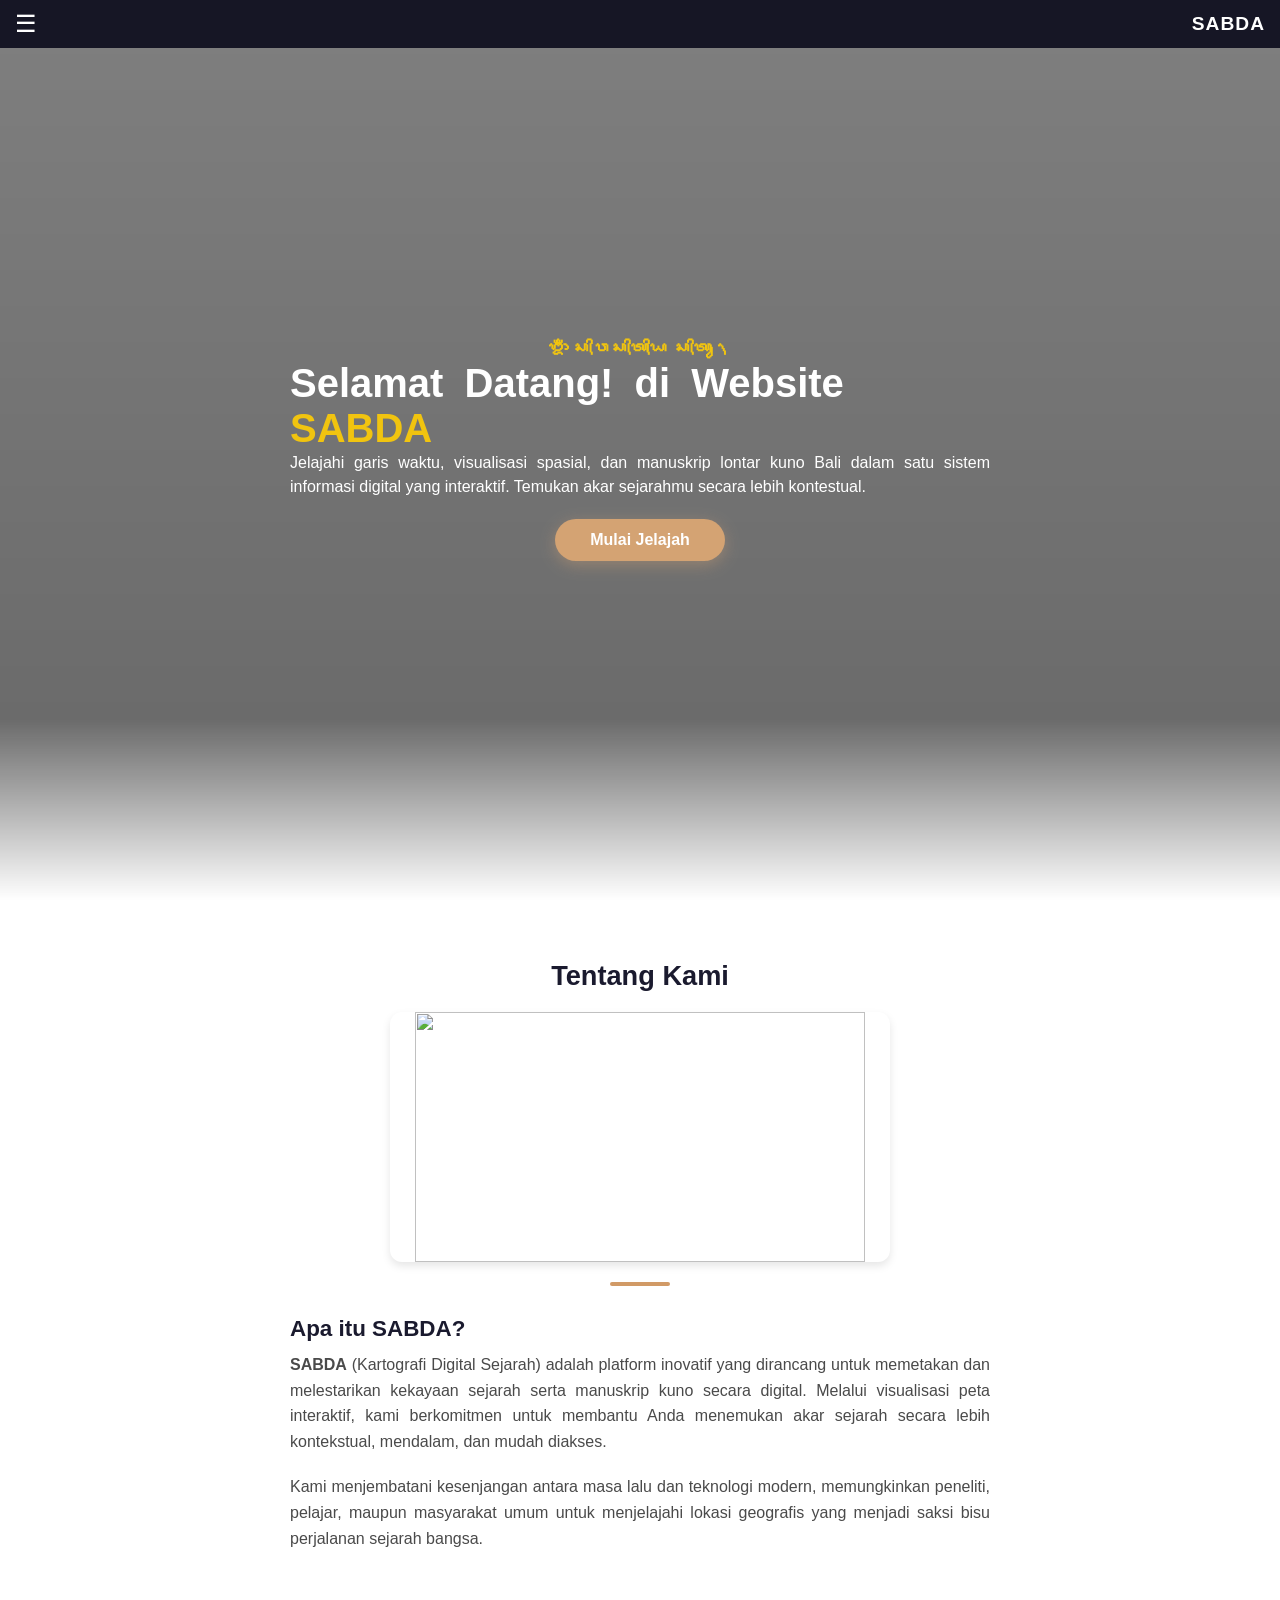
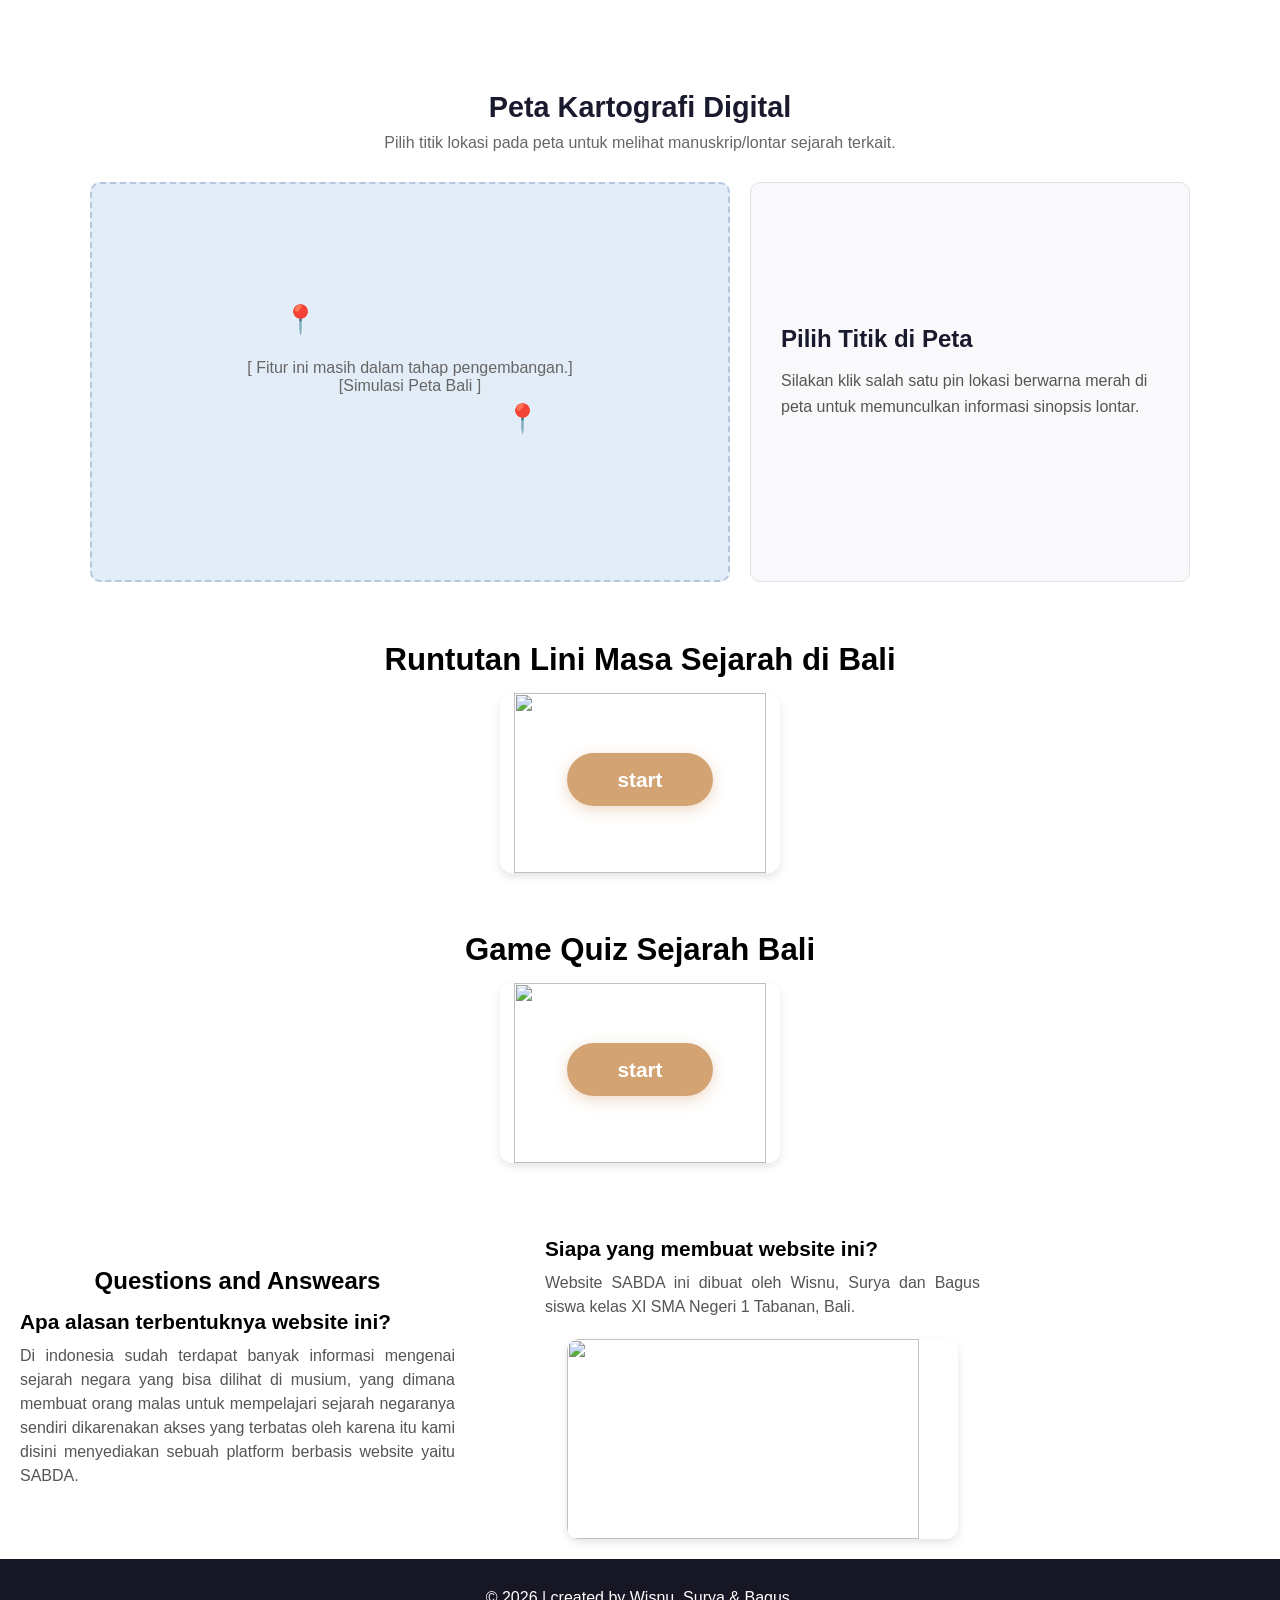
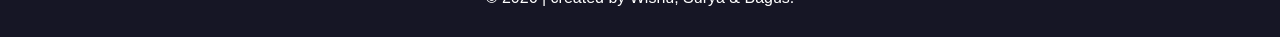
==== index.html @ d156576b "Add files via upload" ====
<!DOCTYPE html>
<html lang="id">
<head>
    <meta charset="UTF-8">
    <meta name="viewport" content="width=device-width, initial-scale=1.0">
    <title>SABDA - Kartografi Digital Sejarah Bali</title>
    <link rel="stylesheet" href="style.css">
</head>
<body>

    <!-- Navigasi Atas -->
    <header>
        <button class="menu-btn" onclick="toggleMenu()">☰</button>
        <div class="logo">SABDA</div>
    </header>

    <!-- Menu Slide Samping (Sidebar) -->
    <nav class="sidebar" id="mySidebar">
        <a href="#" onclick="toggleMenu()">Halaman Depan</a>
        <a href="#about" onclick="toggleMenu()">Tentang Kami</a>
        <a href="#peta" onclick="toggleMenu()">Peta Interaktif</a>
        <a href="#timeline" onclick="toggleMenu()">Timeline Prasasti</a>
        <a href="#games" onclick="toggleMenu()">Games Sejarah</a>
        <a href="cs.html" onclick="toggleMenu()">Customer Service</a>
    </nav>

    <!-- Konten Utama / Hero Banner -->
    <section class="hero">
        <div class="hero-content">
            <h1> ᬒᬁ ᬲ᭄ᬯᬲ᭄ᬢ᭄ᬬ ᬲ᭄ᬢᬸ᭞</h1>
            <h2>Selamat Datang! di Website </h2>
            <h3>SABDA</h3>
            <p> Jelajahi garis waktu, visualisasi spasial, dan manuskrip lontar kuno Bali dalam satu sistem informasi digital yang interaktif. Temukan akar sejarahmu secara lebih kontestual.
            </p>
            <a href="#about" class="btn-mulai">Mulai Jelajah 
           </a>
        </div>
    </section>
    
    <!-- Bagian Tentang Kami -->
   <section id="about" class="about-section">
  <div class="container">
    <h1> Tentang Kami</h1>
    <img src=https://images.pexels.com/photos/18772367/pexels-photo-18772367.jpeg?_gl=1*18bidt1*_ga*MTg1ODc1NzAyMS4xNzc5ODQ1MTM4*_ga_8JE65Q40S6*czE3Nzk4NDUxMzgkbzEkZzEkdDE3Nzk4NDY1NDIkajYwJGwwJGgw class="foto-sabda">
     <div class="about-underline"></div>
    <h2 class="about-title">Apa itu SABDA?</h2>
    
    <div class="about-content">
      <p>
        <strong>SABDA</strong> (Kartografi Digital Sejarah) adalah platform inovatif yang dirancang untuk memetakan dan melestarikan kekayaan sejarah serta manuskrip kuno secara digital. Melalui visualisasi peta interaktif, kami berkomitmen untuk membantu Anda menemukan akar sejarah secara lebih kontekstual, mendalam, dan mudah diakses.
      </p>
      <p>
        Kami menjembatani kesenjangan antara masa lalu dan teknologi modern, memungkinkan peneliti, pelajar, maupun masyarakat umum untuk menjelajahi lokasi geografis yang menjadi saksi bisu perjalanan sejarah bangsa.
      </p>
    </div>
  </div>
</section>

    <!-- KONTEN BARU: Peta Interaktif -->
    <section id="peta" class="peta-section">
        <h2>Peta Kartografi Digital</h2>
        <p class="sub-title">Pilih titik lokasi pada peta untuk melihat manuskrip/lontar sejarah terkait.</p>
        
        <div class="peta-container">
            <!-- Area Gambar Peta (Menggunakan bentuk geometris sebagai simulasi peta Bali) -->
            <div class="peta-box">
                <p style="color: #666; margin-bottom: 10px;">[ Fitur ini masih dalam tahap pengembangan.]<br> [Simulasi Peta Bali ]</p>
                <!-- Titik Interaktif (Pin) -->
                <button class="pin-point" style="top: 30%; left: 30%;" onclick="tampilkanSinopsis('Prasasti Sukawana', 'Prasasti Sukawana (882 M) merupakan salah satu prasasti tertua di Bali yang menyebutkan tentang sistem pemerintahan dan pertanian pada masa itu.', 'Aka i sabha... (Teks Bali Kuno/Kawi)', 'Maka di pertemuan... (Teks Indonesia)', 'Munggwing paruman... (Teks Bali)', 'Thus in the assembly... (Teks Inggris)')">📍</button>
                <button class="pin-point" style="top: 55%; left: 65%;" onclick="tampilkanSinopsis('Prasasti Blanjong', 'Lontar ini menceritakan garis keturunan raja-raja di Bali, khususnya masa kejayaan Kerajaan Gelgel yang menjadi pilar identitas budaya Bali.', 'Bagian A\n 1. śākabde śara-vahni-mūrti-gaṇite māse tathā phalguṇe (sārā) - - -\n2. - (rā) - (taki) nasva(kṣā) - rādhāyajihitivārovinihatyavairini - h- ṅ(s) -śākabde śara-vahni-mūrti-gaṇite māse tathā phalguṇe (sārā) - - -\n 3. - - (hī) - (ja)vampuraṅ [S: siṅhadvāla, D: siṅhārccala] pure(nika) - i - ya - - ta - - t -\n 4. - - // (śa) [S: –, D: 835] vulan phalguṇa - - - - śrī kesarī - - -\n 5. - - - raḥ di gurun di s(u)val dahumalahaṅ musuḥdho - ṅka - (rana) - - - (tah)di kutarā -/n 6. nnata - (tabhāja) - kabudhi kabudhi//\n Bagian B\n 1. sva - - raṭapratāpamahi - (h) - - ścodayaḥ dhvastārāti tamaścayo (buga)na\n 2. - samārggaraṅgapriyaḥ padmoboi - (āṣa)seravirabūdhā(ś)ā - - naḥkṛtiḥ vālidvīpa -\n 3. - (bhayebhīrovi) - - - (bhe)ri - na(bhū)pa(śa) (śi)nā(r)ā(g)atva - -\n 4.  [tidak terbaca]\n 5.  [tidak terbaca]\n 6.  [tidak terbaca]\n 7.  [tidak terbaca]\n 8. - - - - (śa) - (maśaṅśuta) - - -\n 9. - - - - (śepra)yātandīśārssyannantāriṣṛ u- - -\n 10. - - // (vija)yarka(ṇḍantaraṇḍ)antā(pe) kabhājobhṛśam // yenā e\n 11. - - - - nbhidyā(ṣaṭa)laṅvidhāyuṅgurubhiḥ sarrundhyaśatrūnyudh(i)\n 12. maha - ha(dv)iparāgrevairimahibhujā(ṅ) ṣṛjutaraḥkamp- -\n (Teks Bali Kuno/Kawi/Sansekerta)', 'Pada tahun 835 çaka bulan phalguna, seorang raja yang mempunyai kekuasaan di seluruh penjuru dunia beristana di keraton Sanghadwala, bernama Çri Kesari telah mengalahkan musuh-musuhnya di Gurun dan di Swal. Inilah yang harus diketahui sampai kemudian hari (Teks Indonesia)', 'Kacerita sane mangkin... (Teks Bali)', 'In the Śaka year 835, in the month of Phalguna, there was a king who held power throughout the entire world and resided in the palace of Sanghadwala. His name was Śri Kesari, and he had defeated his enemies in Gurun and Swal. This is what should be known for future generations. (Teks Inggris)')">📍</button>
            </div>

            <!-- Panel Samping Kanan (Sinopsis) -->
            <div class="sinopsis-box" id="sinopsisBox">
                <h3>Pilih Titik di Peta</h3>
                <p id="sinopsisTeks">Silakan klik salah satu pin lokasi berwarna merah di peta untuk memunculkan informasi sinopsis lontar.</p>
                <button id="btnSelengkapnya" class="btn-baca" style="display: none;" onclick="bukaFullTeks()">Baca Selengkapnya</button>
            </div>
        </div>
    </section>
<!-- KONTEN BARU: Timeline Kronologi Sejarah Bali -->
    <section id="timeline" class="timeline-section">
        <h2>Runtutan Lini Masa Sejarah di Bali</h2>
        <img src="https://images.pexels.com/photos/30719635/pexels-photo-30719635.jpeg?_gl=1*1x0ws9y*_ga*MTg1ODc1NzAyMS4xNzc5ODQ1MTM4*_ga_8JE65Q40S6*czE3Nzk5NzEwODckbzIkZzEkdDE3Nzk5NzExNjEkajU5JGwwJGgw" class="foto-timeline">
        <a href="timeline.html" class="timeline-start">start 
        </a>
        </section>

    <section id="games" class="games-section">
      <h2>Game Quiz Sejarah Bali</h2>
      <img src="https://images.pexels.com/photos/8117534/pexels-photo-8117534.jpeg?_gl=1*1mj924g*_ga*MTg1ODc1NzAyMS4xNzc5ODQ1MTM4*_ga_8JE65Q40S6*czE3ODAxMDMwNjMkbzQkZzEkdDE3ODAxMDMwODYkajM3JGwwJGgw" class="foto-games">
      <a href="games.html" class="games-start">start</a>
    </section>
<!-- ================= SECTION KHUSUS: LATAR BELAKANG & KREATOR ================= -->
    <!-- id="site-credits" memastikan section ini 100% berbeda dan terpisah dari id="about" -->
    <section id="site-credits" class="credits-section">
        <div class="credits-container">
            <div class="credits-block-text">
                <h3 class="credits-heading">Questions and Answears</h3>
                <h4 class="credits-subtitle">Apa alasan terbentuknya website ini? </h4>
                <p class="credits-paragraph">
                    Di indonesia sudah terdapat banyak informasi mengenai sejarah negara yang bisa dilihat di musium, yang dimana membuat orang malas untuk mempelajari sejarah negaranya sendiri dikarenakan akses yang terbatas oleh karena itu kami disini menyediakan sebuah platform berbasis website yaitu SABDA.
                </p>
            </div>

            <!-- Blok Kanan: Informasi Pencipta -->
            <div class="credits-block-team">
                <h3 class="credits-subtitle">Siapa yang membuat website ini?</h3>
                <p class="credits-paragraph">Website SABDA ini dibuat oleh   Wisnu, Surya dan Bagus siswa kelas XI SMA Negeri 1 Tabanan, Bali.</p>
                <img src="https://images.pexels.com/photos/35690770/pexels-photo-35690770.jpeg?_gl=1*1yl8hx0*_ga*MTg1ODc1NzAyMS4xNzc5ODQ1MTM4*_ga_8JE65Q40S6*czE3ODAwNjI2MjYkbzMkZzEkdDE3ODAwNjI3OTkkajYwJGwwJGgw" class="foto-lontar">
            </div>
        </div>
    </section>

    <!-- ================= SECTION FOOTER ORANYE ================= -->
        <!-- ... kode footer kamu ... -->

    <!-- Pop-up Modal untuk Teks Lengkap 4 Bahasa -->
    <div class="modal" id="modalTeks">
        <div class="modal-content">
            <span class="close-btn" onclick="tutupFullTeks()">&times;</span>
            <h2 id="modalJudul">Judul Lontar</h2>
            <hr>
            <div class="bahasa-container">
                <div class="bahasa-item">
                    <h4>Kawi / Bali Kuno</h4>
                    <p id="teksKawi">-</p>
                </div>
                <div class="bahasa-item">
                    <h4>Bahasa Indonesia</h4>
                    <p id="teksIndo">-</p>
                </div>
                <div class="bahasa-item">
                    <h4>Basa Bali</h4>
                    <p id="teksBali">-</p>
                </div>
                <div class="bahasa-item">
                    <h4>English</h4>
                    <p id="teksInggris">-</p>
                </div>
            </div>
        </div>
    </div>

    <!-- Sistem Logika JavaScript -->
    <script>
        // Logika Sidebar
        function toggleMenu() {
            var sidebar = document.getElementById("mySidebar");
            sidebar.classList.toggle("active");
        }

        // Variabel Global menampung data sementara
        let dataAktif = {};

        // Fungsi menampilkan sinopsis di sebelah kanan peta
        function tampilkanSinopsis(judul, sinopsis, kawi, indo, bali, inggris) {
            document.getElementById("sinopsisBox").innerHTML = `
                <h3>${judul}</h3>
                <p id="sinopsisTeks">${sinopsis}</p>
                <button id="btnSelengkapnya" class="btn-baca" onclick="bukaFullTeks()">Baca Selengkapnya</button>
            `;
            
            // Simpan data teks lengkap ke variabel global
            dataAktif = { judul, kawi, indo, bali, inggris };
        }

        // Fungsi menampilkan jendela pop-up 4 bahasa
        function bukaFullTeks() {
            document.getElementById("modalJudul").innerText = dataAktif.judul;
            document.getElementById("teksKawi").innerText = dataAktif.kawi;
            document.getElementById("teksIndo").innerText = dataAktif.indo;
            document.getElementById("teksBali").innerText = dataAktif.bali;
            document.getElementById("teksInggris").innerText = dataAktif.inggris;
            
            document.getElementById("modalTeks").style.display = "flex";
        }

        // Fungsi menutup jendela pop-up
        function tutupFullTeks() {
            document.getElementById("modalTeks").style.display = "none";
        }
    </script>
     <footer>
    <p class="footer-description">&copy; 2026 | created by Wisnu, Surya & Bagus.</p>
</footer>
</body>
</html>
---- style.css ----
/* Reset Dasar */
* {
    box-sizing: border-box;
    margin: 0;
    padding: 0;
    font-family: 'Segoe UI', Tahoma, Geneva, Verdana, sans-serif;
}

body {
    background-color: #ffffff;
    color: #333;
    overflow-x: hidden;
}

/* Navigasi Atas */
header {
    display: flex;
    justify-content: space-between;
    align-items: center;
    padding: 10px 15px;
    background-color: #161625;
    color: white;
    position: fixed;
    width: 100%;
    top: 0;
    z-index: 100;
}

.menu-btn {
    font-size: 24px;
    background: none;
    border: none;
    color: white;
    cursor: pointer;
}

.logo {
    font-weight: bold;
    font-size: 1.2rem;
    letter-spacing: 1px;
}

/* Sidebar / Slide Menu */
.sidebar {
    position: fixed;
    top: 0;
    left: -250px;
    width: 250px;
    height: 100%;
    background-color: #161625;
    padding-top: 80px;
    transition: 0.3s ease;
    z-index: 99;
}

.sidebar.active {
    left: 0;
}

.sidebar a {
    display: block;
    padding: 15px 25px;
    color: #bbb;
    text-decoration: none;
    font-size: 1.1rem;
    border-bottom: 1px solid #222;
}

.sidebar a:hover {
    background-color: #0f0f1a;
    color: white;
}

/* Hero Banner */
.hero {
    height: 100vh;
    background: linear-gradient(rgba(0, 0, 0, 0.5), rgba(0, 0, 0, 0.6)), 
                url('https://images.pexels.com/photos/27375317/pexels-photo-27375317.jpeg?_gl=1*14l1k2z*_ga*MTg1ODc1NzAyMS4xNzc5ODQ1MTM4*_ga_8JE65Q40S6*czE3Nzk4NDUxMzgkbzEkZzEkdDE3Nzk4NDc1OTkkajM2JGwwJGgw') no-repeat center center/cover;
    display: flex;
    justify-content: center;
    align-items: center;
    text-align: center;
    color: white;
   -webkit-mask-image: linear-gradient(to bottom, black 85%, transparent 100%);
  mask-image: linear-gradient(to bottom, black 80%, transparent 100%);
}

.hero-content {
    padding: 20px;
}

.hero h1 {
    font-size: 1.2rem;
    margin-bottom: 0 auto;
    color: #f1c40f;
}

.hero h2 {
   font-size: 2.5rem;
   text-align: left; 
   word-spacing: 10px;
   color: white;
   
}

.hero h3 {
   font-size: 2.5rem;
   text-align: left;
   word-spacing: 10px;
   color: #f1c40f;
}
.hero p {
    font-size: 1rem;
    text-align: justify;
    max-width: 700px;
    line-height: 1.5;
    margin: 0 auto;
}
.btn-mulai {
    display: inline-block;
    padding: 12px 35px;
    background-color: #d4a373;
    color: #ffffff;
    text-decoration: none;
    border-radius: 30px;
    font-weight: 600;
    transition: all 0.3s ease;
    box-shadow: 0 4px 15px rgba(212, 163, 115, 0.4);
    margin-top: 20px;
}

/* Style untuk Section Tentang Kami */
.about-section {
  padding: 60px 20px;
  background-color: #ffffff;
  text-align: center;
  font-family: 'Segoe UI', Tahoma, Geneva, Verdana, sans-serif;
}

.container {
  max-width: 700px; /* Membatasi lebar teks agar nyaman dibaca di HP/Laptop */
  margin: 0 auto;
}

.about-section h1 {
  font-size: 1.7rem;
  color: #1a1a2e; /* Warna gelap yang elegan */
  margin-bottom: 10px;
  font-weight: 700;
}

.foto-sabda {
  /* Ukuran Lebar (Pake % agar responsif di HP) */
  width: 90%; 
  max-width: 500px; /* Batas maksimal agar tidak terlalu besar di laptop */
  
  /* Ukuran Tinggi (Mengatur bentuk persegi panjang) */
  height: 250px; 
  
  /* Rahasia agar foto tetap proporsional (tidak gepeng) */
  object-fit: cover; 
  
  /* Tambahan: Agar posisi di tengah dan sudutnya melengkung halus */
  display: block;
  margin: 20px auto;
  border-radius: 12px;
  
  /* Opsional: Beri sedikit bayangan agar estetik */
  box-shadow: 0 4px 8px rgba(0,0,0,0.1);
}
.about-section h2 {
  font-size: 1.4rem;
  color: #1a1a2e; /* Warna gelap yang elegan */
  text-align:left;
  margin-bottom: 10px;
  font-weight: 700;
}

/* Garis dekorasi kecil di bawah judul */
.about-underline {
  width: 60px;
  height: 4px;
  background-color: #d19a66; /* Menyamakan dengan warna cokelat tombol 'Mulai Jelajah' */
  margin: 0 auto 30px auto;
  border-radius: 2px;
}

/* Pengaturan paragraf teks penjelasan */
.about-content p {
  font-size: 1rem;
  line-height: 1.6;
  color: #4a4a4a; /* Warna abu-abu gelap agar tidak terlalu kaku */
  margin-bottom: 20px;
  text-align: justify; /* Membuat teks rata kanan-kiri yang rapi */
}

/* Responsif untuk layar HP kecil */
@media (max-width: 600px) {
  .about-title {
    font-size: 1.8rem;
  }
  .about-content p {
    font-size: 1rem;
  }
}

/* --- GAYA TAMPILAN FITUR PETA (Tambahkan di bagian paling bawah) --- */

.peta-section {
    padding: 60px 20px;
    background-color: #ffffff;
    text-align: center;
}

.peta-section h2 {
    font-size: 1.8rem;
    color: #1a1a2e;
    margin-bottom: 10px;
}

.sub-title {
    color: #666;
    margin-bottom: 30px;
}

/* Container utama peta dan sinopsis */
.peta-container {
    display: flex;
    flex-wrap: wrap; /* Supaya otomatis turun ke bawah jika dibuka di HP layar kecil */
    gap: 20px;
    max-width: 1100px;
    margin: 0 auto;
}

/* Kotak Simulasi Peta */
.peta-box {
    flex: 1 1 500px;
    height: 400px;
    background-color: #e3edf7;
    border: 2px dashed #b4c7dc;
    border-radius: 10px;
    position: relative; /* Penting agar posisi PIN akurat */
    display: flex;
    justify-content: center;
    align-items: center;
}

/* Desain Titik Interaktif (PIN) */
.pin-point {
    position: absolute;
    background: none;
    border: none;
    font-size: 28px;
    cursor: pointer;
    transition: transform 0.2s;
}

.pin-point:hover {
    transform: scale(1.3);
}

/* Panel Samping Kanan (Sinopsis) */
.sinopsis-box {
    flex: 1 1 300px;
    background-color: #f9f9fb;
    border: 1px solid #e1e1e8;
    border-radius: 10px;
    padding: 30px;
    text-align: left;
    display: flex;
    flex-direction: column;
    justify-content: center;
}

.sinopsis-box h3 {
    font-size: 1.5rem;
    color: #1a1a2e;
    margin-bottom: 15px;
}

.sinopsis-box p {
    color: #555;
    line-height: 1.6;
    margin-bottom: 20px;
}

.btn-baca {
    align-self: flex-start;
    padding: 10px 20px;
    background-color: #f1c40f;
    color: #1a1a2e;
    border: none;
    font-weight: bold;
    border-radius: 5px;
    cursor: pointer;
    transition: 0.2s;
}

.btn-baca:hover {
    background-color: #d4ac0d;
}

/* JENDELA POP-UP (MODAL) 4 BAHASA */
.modal {
    display: none; /* Sembunyi sebelum tombol ditekan */
    position: fixed;
    top: 0;
    left: 0;
    width: 100%;
    height: 100%;
    background-color: rgba(0, 0, 0, 0.7);
    z-index: 200;
    justify-content: center;
    align-items: center;
    padding: 20px;
}

.modal-content {
    background-color: white;
    width: 100%;
    max-width: 800px;
    max-height: 85vh;
    border-radius: 12px;
    padding: 25px;
    position: relative;
    overflow-y: auto; /* Bisa di-scroll jika teksnya panjang */
}

.close-btn {
    position: absolute;
    top: 15px;
    right: 20px;
    font-size: 30px;
    color: #aaa;
    cursor: pointer;
}

.close-btn:hover {
    color: black;
}

.modal-content h2 {
    margin-bottom: 15px;
    color: #1a1a2e;
}

/* Tata Letak Kisi Kotak 4 Bahasa */
.bahasa-container {
    display: grid;
    grid-template-columns: repeat(auto-fit, minmax(280px, 1fr));
    gap: 20px;
    margin-top: 20px;
}

.bahasa-item {
    background-color: #f4f4f9;
    padding: 15px;
    border-radius: 8px;
    border-left: 4px solid #f1c40f;
}

.bahasa-item h4 {
    color: #1a1a2e;
    margin-bottom: 8px;
}

.bahasa-item p {
    font-size: 0.95rem;
    color: #444;
    line-height: 1.5;
    font-style: italic;
}
/* --- GAYA TAMPILAN FITUR TIMELINE (Tambahkan di bagian paling bawah) --- */
.timeline-section { 
  font-size: 1.3rem;
  font-weight: 500px;
  text-align: center;
  color: black;
  font-family: 'Segoe UI', Tahoma, Geneva, Verdana, sans-serif;
}
.foto-timeline {
   width: 90%; 
  max-width: 280px; 
  height: 180px; 
  object-fit: cover; 
  display: block;
  margin: 15px auto;
  border-radius: 12px;
  box-shadow: 0 4px 8px rgba(0,0,0,0.1);
}
.timeline-start {
   position: relative;
   bottom: 120px;
    display: flex-wrap;
    padding: 15px 50px;
    background-color: #d4a373;
    color: #ffffff;
    text-decoration: none;
    border-radius: 40px;
    font-weight: 700;
    transition: all 0.3s ease;
    box-shadow: 0 4px 15px rgba(212, 163, 115, 0.4);
    margin-top: 10px;
}
.games-section { 
  font-size: 1.3rem;
  padding: 20px 15px;
  font-weight: 500px;
  text-align: center;
  color: black;
  font-family: 'Segoe UI', Tahoma, Geneva, Verdana, sans-serif;
}
.foto-games {
   width: 90%; 
  max-width: 280px; 
  height: 180px; 
  object-fit: cover; 
  display: block;
  margin: 15px auto;
  border-radius: 12px;
  box-shadow: 0 4px 8px rgba(0,0,0,0.1);
}
.games-start {
   position: relative;
   bottom: 120px;
    display: flex-wrap;
    padding: 15px 50px;
    background-color: #d4a373;
    color: #ffffff;
    text-decoration: none;
    border-radius: 40px;
    font-weight: 700;
    transition: all 0.3s ease;
    box-shadow: 0 4px 15px rgba(212, 163, 115, 0.4);
    margin-top: 10px;
}
credits-section {
    background-color: white; 
    color: #ffffff;
    padding: 0px 20px;
    display: flex;
    justify-content: center;
    border-top: 1px solid #e0e0e0;
    }
.credits-container {
    max-width: 1000px;
    width: 100%;
    display: flex;
    gap: 50px;
    flex-wrap: wrap;
}

.credits-block-text {
    flex: 1;
    min-width: 280px; 
    padding: 0px 20px;
}

.credits-block-team {
    flex: 1;
    min-width: 280px; 
    padding: 0px 20px;
}

.credits-heading {
    color: black; 
    font-size: 1.5rem;
    font-weight: 700;
    margin-top: 45px;
    text-align: center;
}
.credits-subtitle {
    color: black; 
    font-size: 1.3rem;
    font-weight: 700;
    margin-top: 15px;
    margin-bottom: 10px;
    text-align: left;
}
.credits-paragraph {
    font-size: 1rem;
    line-height: 1.5;
    color: #555555;
    text-align: justify;
}
.foto-lontar {
   width: 90%; 
  max-width: 500px; /* Batas maksimal agar tidak terlalu besar di laptop */
  
  /* Ukuran Tinggi (Mengatur bentuk persegi panjang) */
  height: 200px; 
  
  /* Rahasia agar foto tetap proporsional (tidak gepeng) */
  object-fit: cover; 
  
  /* Tambahan: Agar posisi di tengah dan sudutnya melengkung halus */
  display: block;
  margin: 20px auto;
  border-radius: 12px;
  box-shadow: 0 4px 8px rgba(0,0,0,0.1);
}

/* Pengaturan khusus jika dibuka di smartphone (Acode Preview) */
@media (max-width: 768px) {
    #site-credits .team-cards-flex {
        flex-direction: column; /* Nama Aristya dan Ananta akan tersusun vertikal di HP */
    }
}
   
   /* Gaya dasar footer */
footer {
    display: block;
    width: 100% !important;
    max-width: 100% !important;
    background-color: #161625; /* Warna hitam pekat seperti di foto baru */
    color: #ffffff;
    text-align: center;
    padding: 30px 0; /* Menggunakan padding agar atas-bawahnya berwarna hitam penuh */
    margin: 0; /* Menghilangkan margin luar agar tidak membuat celah putih */
}

footer p {
    margin: 0; /* Menghilangkan margin bawaan paragraf */
}
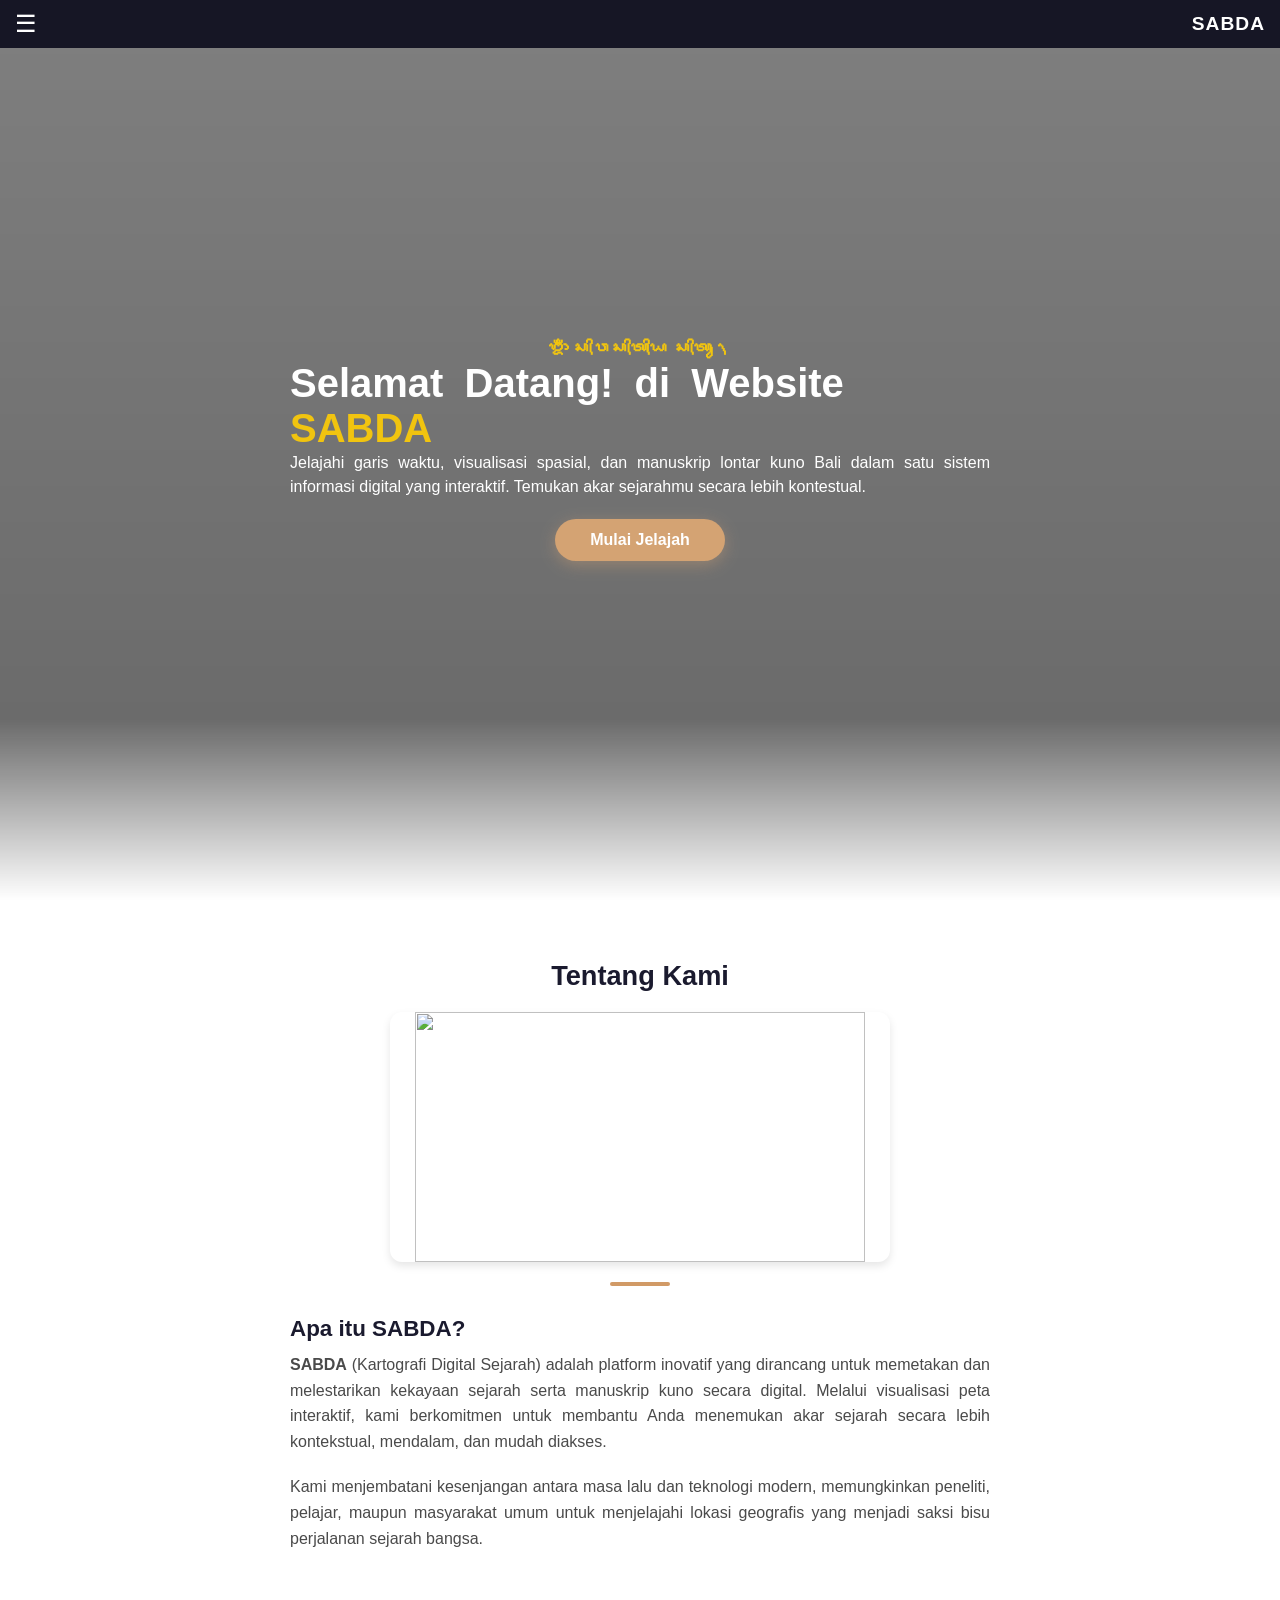
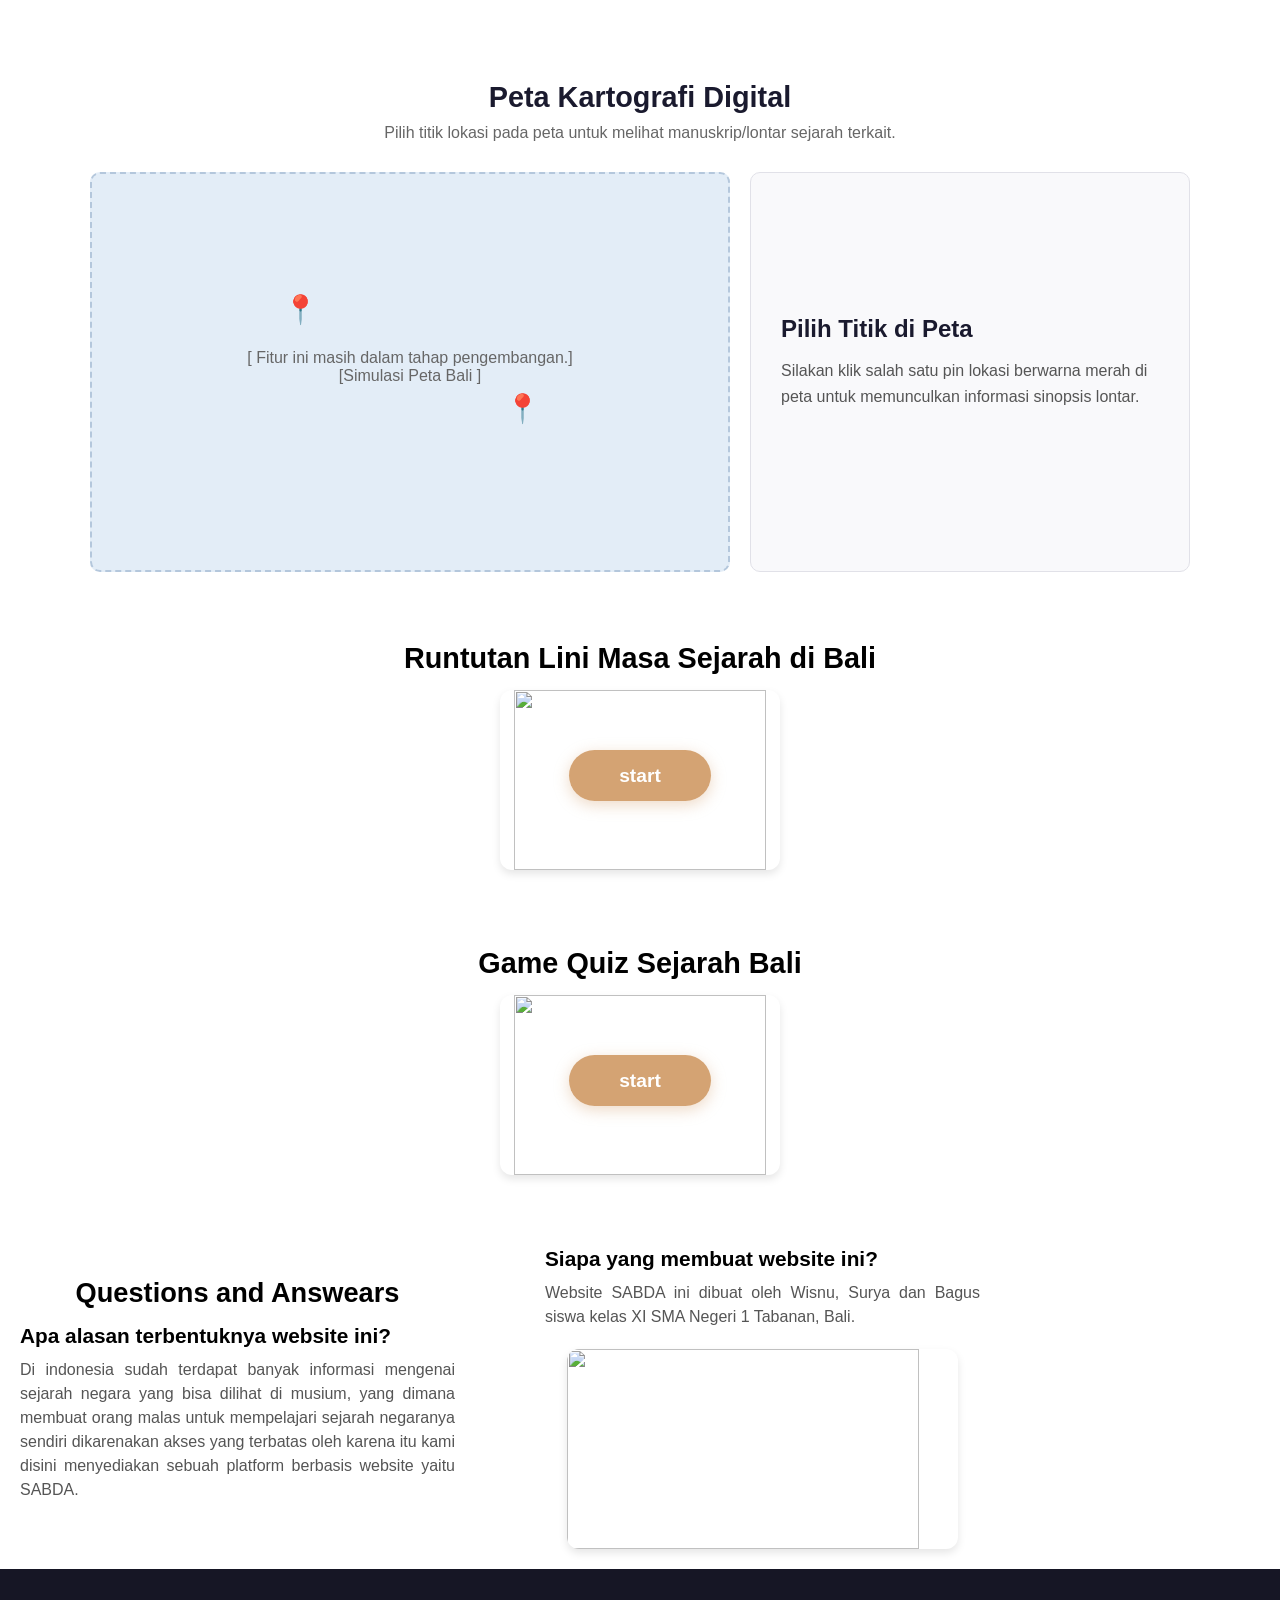
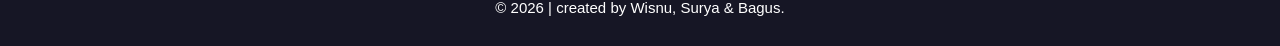
==== commit 269dc08b: "Add files via upload" ====
--- a/index.html
+++ b/index.html
@@ -66,8 +66,8 @@
             <div class="peta-box">
                 <p style="color: #666; margin-bottom: 10px;">[ Fitur ini masih dalam tahap pengembangan.]<br> [Simulasi Peta Bali ]</p>
                 <!-- Titik Interaktif (Pin) -->
-                <button class="pin-point" style="top: 30%; left: 30%;" onclick="tampilkanSinopsis('Prasasti Sukawana', 'Prasasti Sukawana (882 M) merupakan salah satu prasasti tertua di Bali yang menyebutkan tentang sistem pemerintahan dan pertanian pada masa itu.', 'Aka i sabha... (Teks Bali Kuno/Kawi)', 'Maka di pertemuan... (Teks Indonesia)', 'Munggwing paruman... (Teks Bali)', 'Thus in the assembly... (Teks Inggris)')">📍</button>
-                <button class="pin-point" style="top: 55%; left: 65%;" onclick="tampilkanSinopsis('Prasasti Blanjong', 'Lontar ini menceritakan garis keturunan raja-raja di Bali, khususnya masa kejayaan Kerajaan Gelgel yang menjadi pilar identitas budaya Bali.', 'Bagian A\n 1. śākabde śara-vahni-mūrti-gaṇite māse tathā phalguṇe (sārā) - - -\n2. - (rā) - (taki) nasva(kṣā) - rādhāyajihitivārovinihatyavairini - h- ṅ(s) -śākabde śara-vahni-mūrti-gaṇite māse tathā phalguṇe (sārā) - - -\n 3. - - (hī) - (ja)vampuraṅ [S: siṅhadvāla, D: siṅhārccala] pure(nika) - i - ya - - ta - - t -\n 4. - - // (śa) [S: –, D: 835] vulan phalguṇa - - - - śrī kesarī - - -\n 5. - - - raḥ di gurun di s(u)val dahumalahaṅ musuḥdho - ṅka - (rana) - - - (tah)di kutarā -/n 6. nnata - (tabhāja) - kabudhi kabudhi//\n Bagian B\n 1. sva - - raṭapratāpamahi - (h) - - ścodayaḥ dhvastārāti tamaścayo (buga)na\n 2. - samārggaraṅgapriyaḥ padmoboi - (āṣa)seravirabūdhā(ś)ā - - naḥkṛtiḥ vālidvīpa -\n 3. - (bhayebhīrovi) - - - (bhe)ri - na(bhū)pa(śa) (śi)nā(r)ā(g)atva - -\n 4.  [tidak terbaca]\n 5.  [tidak terbaca]\n 6.  [tidak terbaca]\n 7.  [tidak terbaca]\n 8. - - - - (śa) - (maśaṅśuta) - - -\n 9. - - - - (śepra)yātandīśārssyannantāriṣṛ u- - -\n 10. - - // (vija)yarka(ṇḍantaraṇḍ)antā(pe) kabhājobhṛśam // yenā e\n 11. - - - - nbhidyā(ṣaṭa)laṅvidhāyuṅgurubhiḥ sarrundhyaśatrūnyudh(i)\n 12. maha - ha(dv)iparāgrevairimahibhujā(ṅ) ṣṛjutaraḥkamp- -\n (Teks Bali Kuno/Kawi/Sansekerta)', 'Pada tahun 835 çaka bulan phalguna, seorang raja yang mempunyai kekuasaan di seluruh penjuru dunia beristana di keraton Sanghadwala, bernama Çri Kesari telah mengalahkan musuh-musuhnya di Gurun dan di Swal. Inilah yang harus diketahui sampai kemudian hari (Teks Indonesia)', 'Kacerita sane mangkin... (Teks Bali)', 'In the Śaka year 835, in the month of Phalguna, there was a king who held power throughout the entire world and resided in the palace of Sanghadwala. His name was Śri Kesari, and he had defeated his enemies in Gurun and Swal. This is what should be known for future generations. (Teks Inggris)')">📍</button>
+                <button class="pin-point" style="top: 30%; left: 30%;" onclick="tampilkanSinopsis('Prasasti Sukawana', 'Prasasti Sukawana (882 M) merupakan salah satu prasasti tertua di Bali yang menyebutkan tentang sistem pemerintahan dan pertanian pada masa itu.', 'Bagian Ia No. 3\n  ...çiwanirmmala, çiwaprajñā, banguněn partapānān satra di katahan buru, çimayangña hangga tingkad karuh, hangga puhpuhan kadya, angga rua kangin...\n Bagian Ia No. 4\n ...anada tua bhiksu, grama musirang ya marumah ditu, tani kabakatěn laku langkah, kayu tringtihing tanggung yathākŗtya bsar sěnhi...\n (Teks Bali Kuno/Kawi)', 'Bagian Ia No. 3\n ...Ciwanirmala dan Ciwaprajna, dirikanlah sebuah pertapaan (pesanggrahan) dan tempat bernaung di tempat pemburuan (Kahan Buru/Cintamani), batasi wilayah sucinya (sima) mulai dari pembatasan jurang di barat, wilayah rerumputan di utara, hingga dua sungai di timur...\n Bagian Ia No. 4\n ...apabila ada para pendeta (bhiksu) maupun warga desa yang datang dan tinggal menetap di sana, mereka tidak akan dikenakan pajak perjalanan (laku langkah), serta dibebaskan dari kewajiban memikul kayu dan bambu (kerja rodi) untuk urusan-urusan yang berat...\n (Teks Indonesia)', 'Bagian Ia No. 3\n ...Ciwanirmala miwah Ciwaprajna, tegepang turwangunang genah patapaan (pesanggrahan) miwah pasraman ring tegal paburuan (Cintamani), watesin genah suci (sima) punika ngawit saking pangkung ring kauh, tegalan ring kaja, ngantos kalih tukad ring kangin...\n Bagian Ia No. 4\n ...yening wenten para sang sulinggih (bhiksu) miwah krama desa sane rauh tur jenek mlinggih irika, ipun nenten pacang keni pajeg pamargi (laku langkah), miwah kabebasang saking swadharma ngandong kayu miwah tiing (ngayah/kerja rodi) sajeroning pakaryan sane baat...\n (Teks Bali)', 'Bagian Ia No. 3\n ...Ciwanirmala and Ciwaprajna, build a hermitage (monastery) and sanctuary in the hunting grounds (Cintamani), and demarcate its sacred boundary (sima) from the ravine in the west, the grasslands in the north, to the two rivers in the east...\n Bagian Ia No. 4\n ...if there are priests (bhiksu) or villagers who come and reside there, they shall not be subjected to travel taxes (laku langkah), and shall be exempted from the duty of carrying timber and bamboo (forced labor) for heavy public works...\n (Teks Inggris)')">📍</button>
+                <button class="pin-point" style="top: 55%; left: 65%;" onclick="tampilkanSinopsis('Prasasti Blanjong', 'Prasasti Blanjong (914 M) adalah salah satu peninggalan sejarah paling penting dalam kronologi Bali karena menjadi bukti tertulis tertua mengenai nama raja yang bertakhta di Pulau Dewata.', 'Bagian A\n 1. śākabde śara-vahni-mūrti-gaṇite māse tathā phalguṇe (sārā) - - -\n2. - (rā) - (taki) nasva(kṣā) - rādhāyajihitivārovinihatyavairini - h- ṅ(s) -śākabde śara-vahni-mūrti-gaṇite māse tathā phalguṇe (sārā) - - -\n 3. - - (hī) - (ja)vampuraṅ [S: siṅhadvāla, D: siṅhārccala] pure(nika) - i - ya - - ta - - t -\n 4. - - // (śa) [S: –, D: 835] vulan phalguṇa - - - - śrī kesarī - - -\n 5. - - - raḥ di gurun di s(u)val dahumalahaṅ musuḥdho - ṅka - (rana) - - - (tah)di kutarā -/n 6. nnata - (tabhāja) - kabudhi kabudhi//\n Bagian B\n 1. sva - - raṭapratāpamahi - (h) - - ścodayaḥ dhvastārāti tamaścayo (buga)na\n 2. - samārggaraṅgapriyaḥ padmoboi - (āṣa)seravirabūdhā(ś)ā - - naḥkṛtiḥ vālidvīpa -\n 3. - (bhayebhīrovi) - - - (bhe)ri - na(bhū)pa(śa) (śi)nā(r)ā(g)atva - -\n 4.  [tidak terbaca]\n 5.  [tidak terbaca]\n 6.  [tidak terbaca]\n 7.  [tidak terbaca]\n 8. - - - - (śa) - (maśaṅśuta) - - -\n 9. - - - - (śepra)yātandīśārssyannantāriṣṛ u- - -\n 10. - - // (vija)yarka(ṇḍantaraṇḍ)antā(pe) kabhājobhṛśam // yenā e\n 11. - - - - nbhidyā(ṣaṭa)laṅvidhāyuṅgurubhiḥ sarrundhyaśatrūnyudh(i)\n 12. maha - ha(dv)iparāgrevairimahibhujā(ṅ) ṣṛjutaraḥkamp- -\n (Teks Bali Kuno/Kawi/Sansekerta)', 'Pada tahun 835 çaka bulan phalguna, seorang raja yang mempunyai kekuasaan di seluruh penjuru dunia beristana di keraton Sanghadwala, bernama Çri Kesari telah mengalahkan musuh-musuhnya di Gurun dan di Swal. Inilah yang harus diketahui sampai kemudian hari (Teks Indonesia)', 'Ring warsa 835 sasih Phalguna, wenten sang prabu sane madue kuasa ring sajebag jagat, sane purin idane wenten ring Sanghadwala, mawasta Çri Kesari, ngaonang meseh-meseh idane ring Gurun miwah ring Swal. Punika sane patut kauningin kantos rahina sane jagi rauh. (Teks Bali)', 'In the Śaka year 835, in the month of Phalguna, there was a king who held power throughout the entire world and resided in the palace of Sanghadwala. His name was Śri Kesari, and he had defeated his enemies in Gurun and Swal. This is what should be known for future generations. (Teks Inggris)')">📍</button>
             </div>
 
             <!-- Panel Samping Kanan (Sinopsis) -->
--- a/style.css
+++ b/style.css
@@ -207,7 +207,7 @@
 /* --- GAYA TAMPILAN FITUR PETA (Tambahkan di bagian paling bawah) --- */
 
 .peta-section {
-    padding: 60px 20px;
+    padding: 50px 20px;
     background-color: #ffffff;
     text-align: center;
 }
@@ -372,7 +372,8 @@
 }
 /* --- GAYA TAMPILAN FITUR TIMELINE (Tambahkan di bagian paling bawah) --- */
 .timeline-section { 
-  font-size: 1.3rem;
+  font-size: 1.2rem;
+  padding: 20px 15px;
   font-weight: 500px;
   text-align: center;
   color: black;
@@ -403,7 +404,7 @@
     margin-top: 10px;
 }
 .games-section { 
-  font-size: 1.3rem;
+  font-size: 1.2rem;
   padding: 20px 15px;
   font-weight: 500px;
   text-align: center;
@@ -437,7 +438,7 @@
 credits-section {
     background-color: white; 
     color: #ffffff;
-    padding: 0px 20px;
+    padding: 20px 20px;
     display: flex;
     justify-content: center;
     border-top: 1px solid #e0e0e0;
@@ -464,7 +465,7 @@
 
 .credits-heading {
     color: black; 
-    font-size: 1.5rem;
+    font-size: 1.7rem;
     font-weight: 700;
     margin-top: 45px;
     text-align: center;
@@ -520,6 +521,7 @@
 }
 
 footer p {
+   font-size:15px;
     margin: 0; /* Menghilangkan margin bawaan paragraf */
 }
 
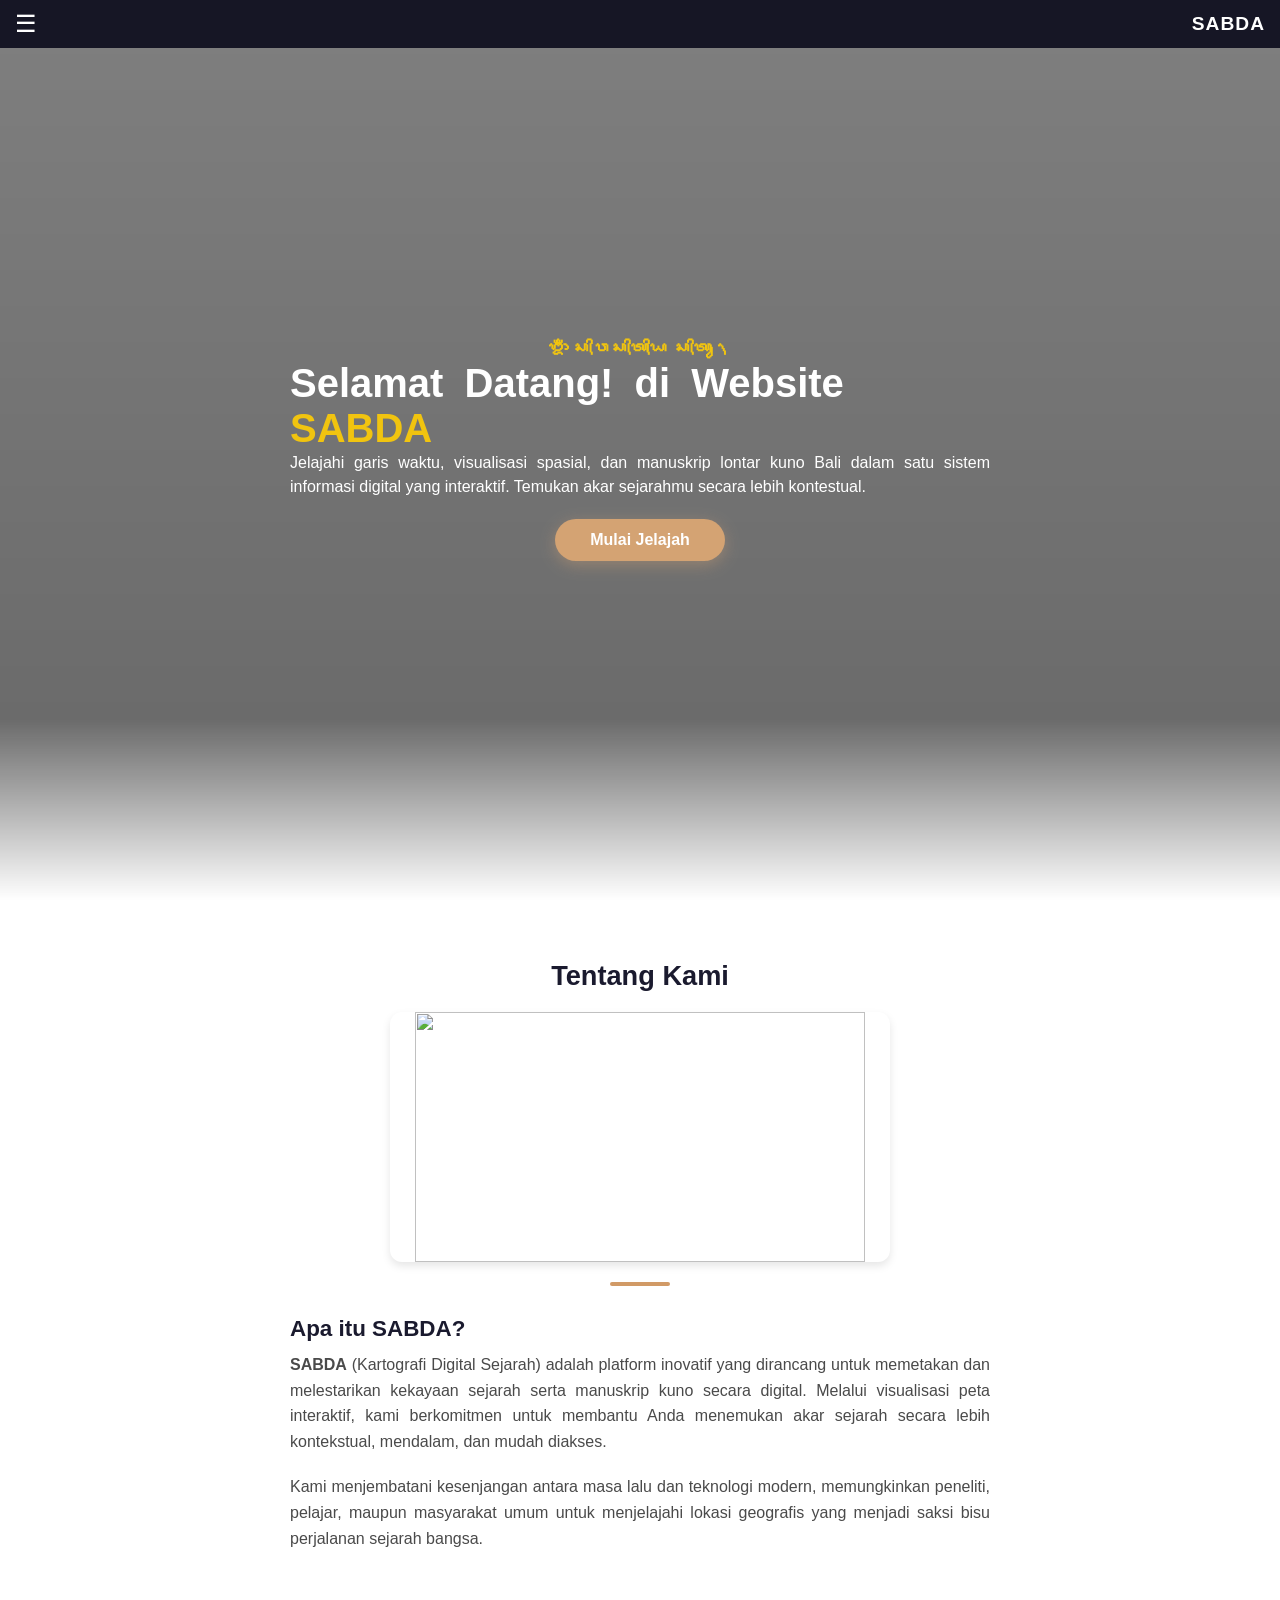
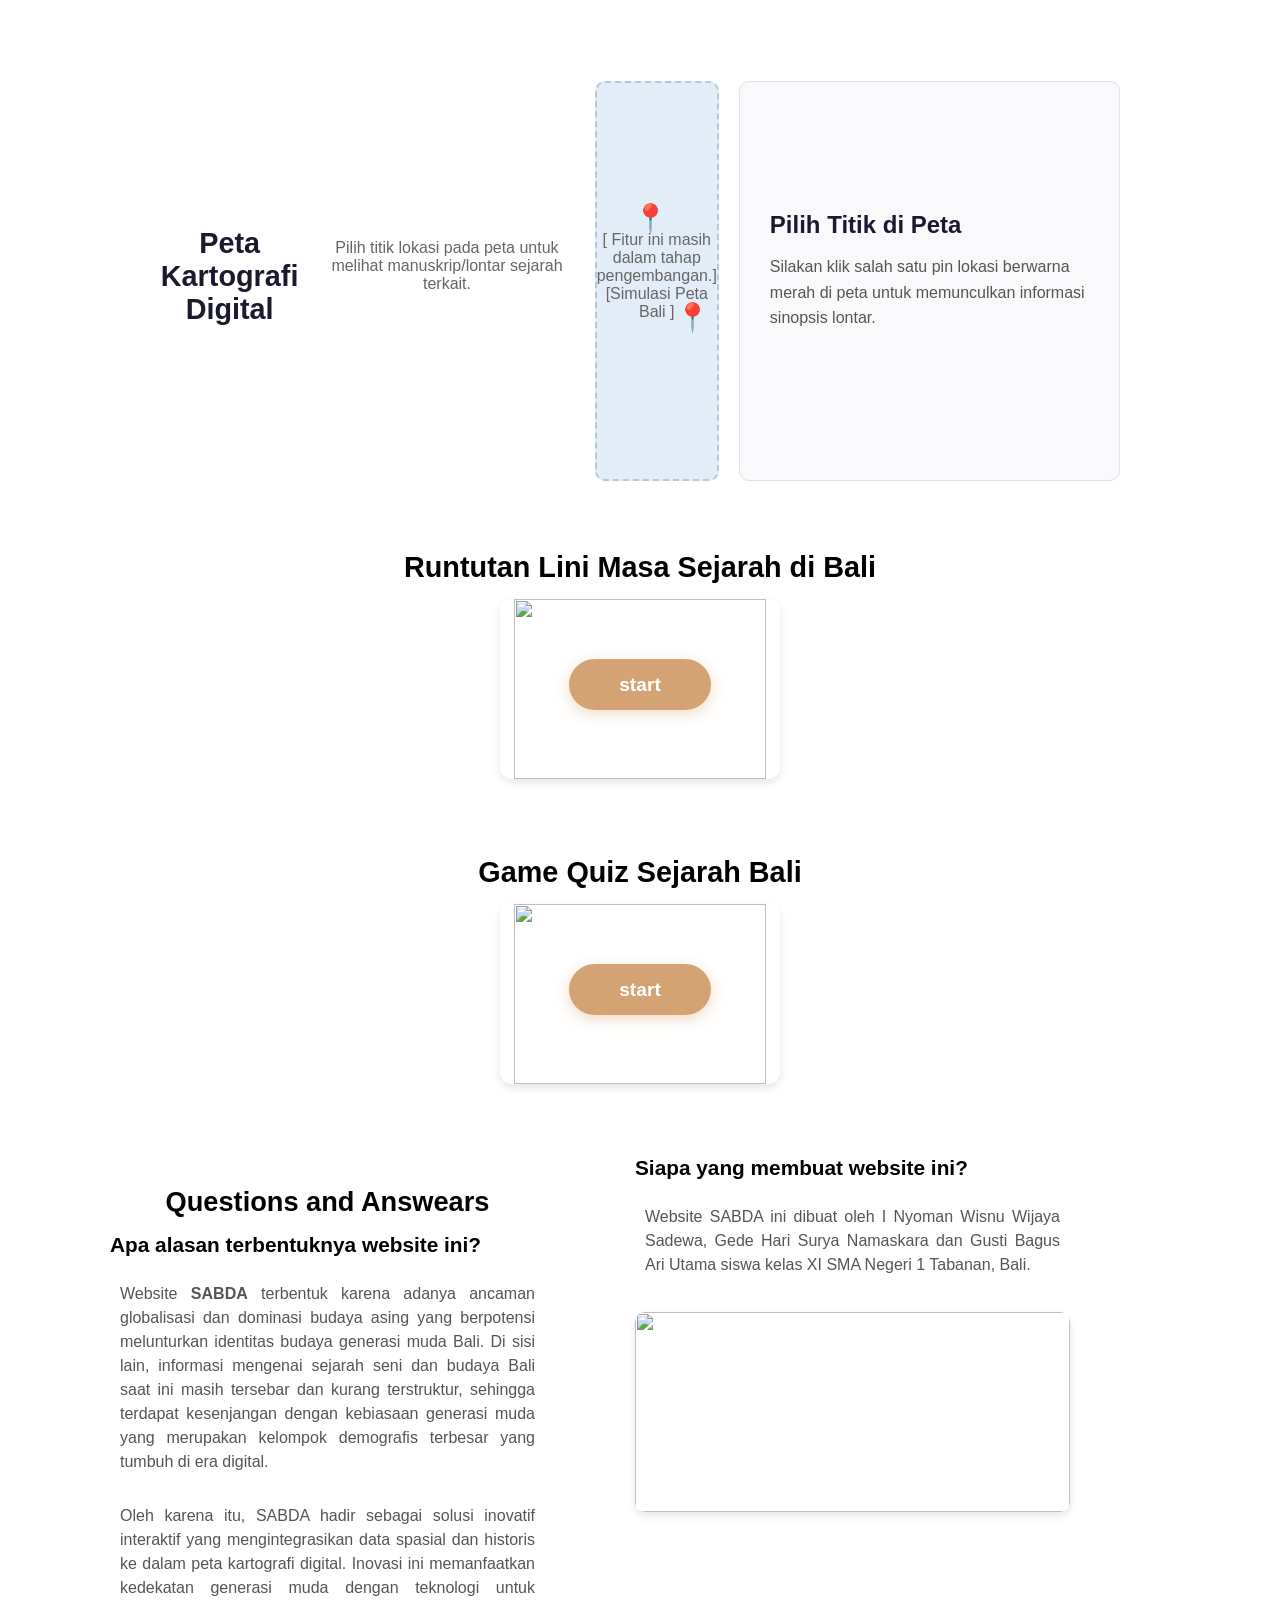
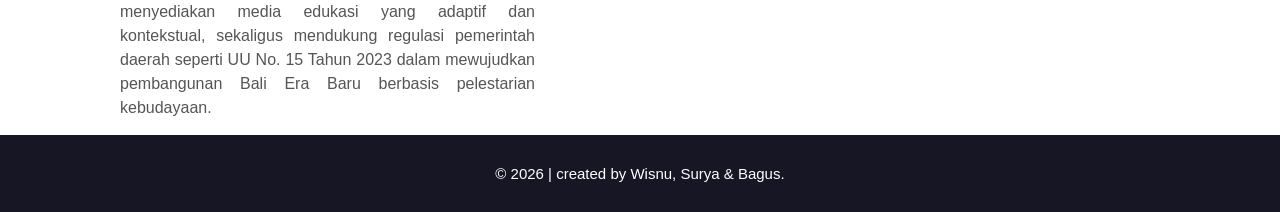
==== commit eda3963d: "Add files via upload" ====
--- a/index.html
+++ b/index.html
@@ -99,14 +99,15 @@
                 <h3 class="credits-heading">Questions and Answears</h3>
                 <h4 class="credits-subtitle">Apa alasan terbentuknya website ini? </h4>
                 <p class="credits-paragraph">
-                    Di indonesia sudah terdapat banyak informasi mengenai sejarah negara yang bisa dilihat di musium, yang dimana membuat orang malas untuk mempelajari sejarah negaranya sendiri dikarenakan akses yang terbatas oleh karena itu kami disini menyediakan sebuah platform berbasis website yaitu SABDA.
+                    Website <b>SABDA</b> terbentuk karena adanya ancaman globalisasi dan dominasi budaya asing yang berpotensi melunturkan identitas budaya generasi muda Bali. Di sisi lain, informasi mengenai sejarah seni dan budaya Bali saat ini masih tersebar dan kurang terstruktur, sehingga terdapat kesenjangan dengan kebiasaan generasi muda yang merupakan kelompok demografis terbesar yang tumbuh di era digital. </p>
+                    <p class="credits-paragraph"> Oleh karena itu, SABDA hadir sebagai solusi inovatif interaktif yang mengintegrasikan data spasial dan historis ke dalam peta kartografi digital. Inovasi ini memanfaatkan kedekatan generasi muda dengan teknologi untuk menyediakan media edukasi yang adaptif dan kontekstual, sekaligus mendukung regulasi pemerintah daerah seperti UU No. 15 Tahun 2023 dalam mewujudkan pembangunan Bali Era Baru berbasis pelestarian kebudayaan.
                 </p>
             </div>
 
             <!-- Blok Kanan: Informasi Pencipta -->
             <div class="credits-block-team">
                 <h3 class="credits-subtitle">Siapa yang membuat website ini?</h3>
-                <p class="credits-paragraph">Website SABDA ini dibuat oleh   Wisnu, Surya dan Bagus siswa kelas XI SMA Negeri 1 Tabanan, Bali.</p>
+                <p class="credits-paragraph">Website SABDA ini dibuat oleh  I Nyoman Wisnu Wijaya Sadewa, Gede Hari Surya Namaskara dan Gusti Bagus Ari Utama siswa kelas XI SMA Negeri 1 Tabanan, Bali.</p>
                 <img src="https://images.pexels.com/photos/35690770/pexels-photo-35690770.jpeg?_gl=1*1yl8hx0*_ga*MTg1ODc1NzAyMS4xNzc5ODQ1MTM4*_ga_8JE65Q40S6*czE3ODAwNjI2MjYkbzMkZzEkdDE3ODAwNjI3OTkkajYwJGwwJGgw" class="foto-lontar">
             </div>
         </div>
--- a/style.css
+++ b/style.css
@@ -129,6 +129,35 @@
     margin-top: 20px;
 }
 
+@media (min-width: 768px) {
+    .hero-container {
+        display: flex; /* Membuat teks dan gambar berjajar kiri-kanan */
+        align-items: center;
+        justify-content: space-between;
+        max-width: 1100px;
+        margin: 0 auto;
+        height: 80vh; /* Tinggi area hero */
+        gap: 50px;
+    }
+
+    .hero-text {
+        flex: 1;
+        text-align: left; /* Teks rata kiri seperti di gambar referensi */
+    }
+
+    .hero-text h1 {
+        font-size: 45px; /* Tulisan lebih besar di laptop */
+    }
+
+    .hero-image {
+        flex: 1;
+    }
+
+    .hero-image img {
+        margin-top: 0;
+        box-shadow: -20px 20px 0px rgba(210, 166, 121, 0.2); /* Efek dekorasi gambar */
+    }
+}
 /* Style untuk Section Tentang Kami */
 .about-section {
   padding: 60px 20px;
@@ -370,6 +399,22 @@
     line-height: 1.5;
     font-style: italic;
 }
+/* Kode ini HANYA berjalan jika web dibuka di layar komputer/desktop (lebar minimal 768px) */
+@media (min-width: 768px) {
+    .peta-section {
+        display: flex;
+        flex-direction: row; /* Memaksa konten berjejer ke samping */
+        justify-content: space-between;
+        align-items: center;
+        gap: 30px; /* Jarak antara peta dan teks penjelasan */
+        max-width: 1000px; /* Membatasi lebar maksimal agar tidak terlalu melar */
+        margin: 0 auto; /* Membuat block ini otomatis di tengah layar */
+    }
+
+    .peta-box, .peta-info {
+        flex: 1; /* Membagi ruang sama rata (50% kiri, 50% kanan) */
+    }
+}
 /* --- GAYA TAMPILAN FITUR TIMELINE (Tambahkan di bagian paling bawah) --- */
 .timeline-section { 
   font-size: 1.2rem;
@@ -482,6 +527,7 @@
     font-size: 1rem;
     line-height: 1.5;
     color: #555555;
+    padding: 15px 10px;
     text-align: justify;
 }
 .foto-lontar {
@@ -502,6 +548,29 @@
 }
 
 /* Pengaturan khusus jika dibuka di smartphone (Acode Preview) */
+@media (min-width: 992px) {
+    .credits-section {
+        display: flex;
+        align-items: center; /* Teks dan gambar sejajar vertikal di tengah */
+        gap: 50px; /* Jarak antara teks dan gambar */
+        max-width: 1100px;
+        margin: 0 auto;
+        text-align: left; /* Teks rata kiri */
+    }
+
+    .credits-paragraph {
+        flex: 1; /* Mengambil 50% ruang */
+    }
+
+    .foto-lontar {
+        flex: 1; /* Mengambil 50% ruang */
+    }
+
+    .foto-lontar {
+        width: 100%;
+        border-radius: 10px;
+    }
+}
 @media (max-width: 768px) {
     #site-credits .team-cards-flex {
         flex-direction: column; /* Nama Aristya dan Ananta akan tersusun vertikal di HP */
